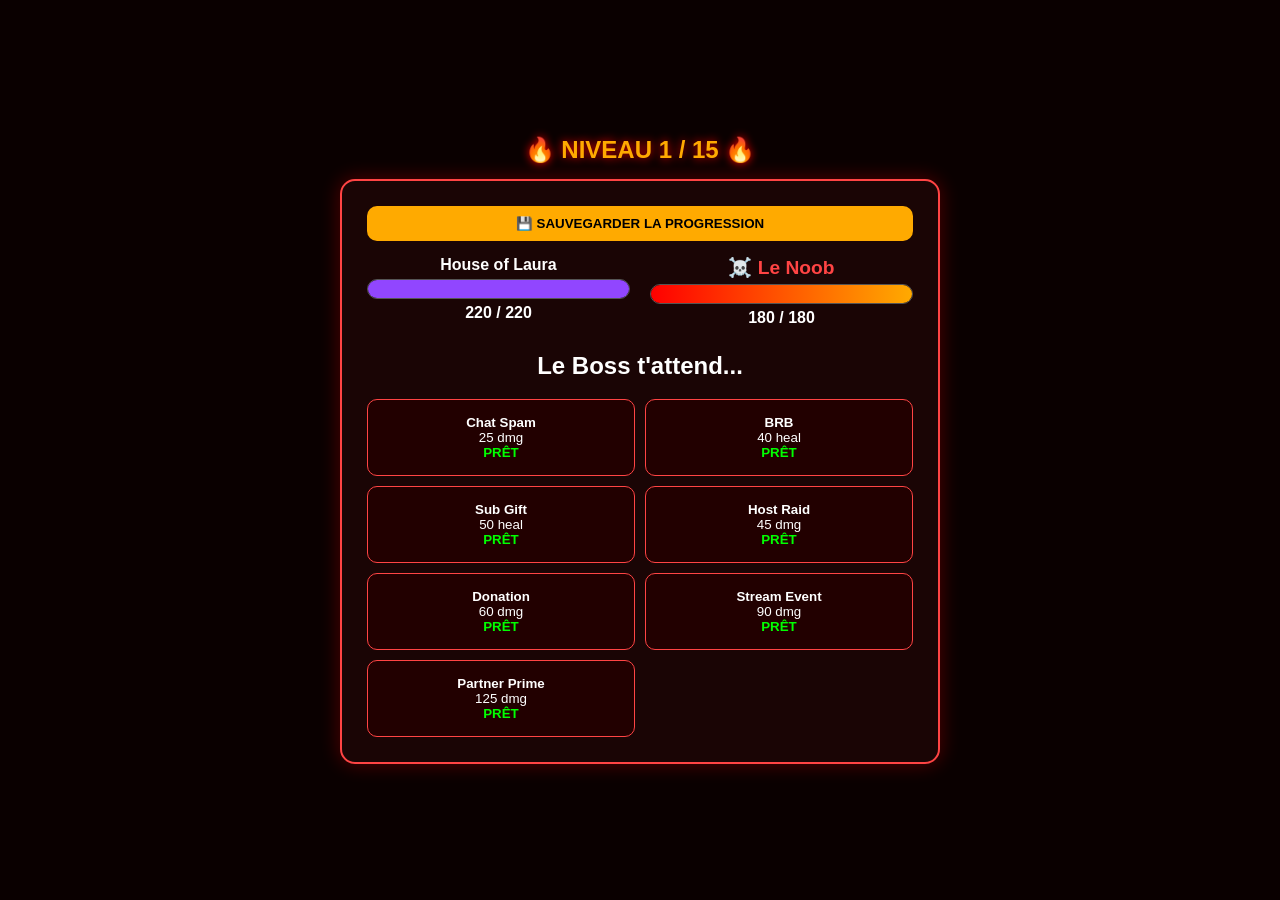
==== boss_jeu.html @ b0df6ad5 "Create boss_jeu.html" ====
<!DOCTYPE html>
<html lang="fr">
<head>
    <meta charset="UTF-8">
    <meta name="viewport" content="width=device-width, initial-scale=1.0, maximum-scale=1.0, user-scalable=no">
    <title>Mode Boss Battle</title>
    <style>
        * { box-sizing: border-box; }
        body { font-family: sans-serif; background: #0a0000; color: #fff; margin: 0; padding: 15px; display: flex; flex-direction: column; justify-content: center; align-items: center; min-height: 100vh; }
        .level-title { color: #ffaa00; font-size: 1.5rem; font-weight: bold; margin-bottom: 15px; text-transform: uppercase; text-shadow: 0 0 10px #ff0000; }
        .container { width: 100%; max-width: 600px; background: #1a0505; padding: 25px; border-radius: 15px; border: 2px solid #ff4444; position: relative; box-shadow: 0 0 20px rgba(255, 0, 0, 0.3); }
        .status-area { display: flex; gap: 20px; margin-bottom: 25px; }
        .player-status { flex: 1; text-align: center; font-weight: bold; }
        .boss-name { color: #ff4444; font-size: 1.2rem; }
        .bar-bg { height: 20px; background: #333; border-radius: 10px; overflow: hidden; border: 1px solid #555; margin: 5px 0; }
        .p-bar { height: 100%; background: #9146ff; width: 100%; transition: width 0.3s; }
        .b-bar { height: 100%; background: linear-gradient(90deg, #ff0000, #ffaa00); width: 100%; transition: width 0.3s; }
        #actions { display: grid; grid-template-columns: repeat(2, 1fr); gap: 10px; }
        .btn { padding: 15px; background: #220000; border: 1px solid #ff4444; color: white; cursor: pointer; border-radius: 10px; transition: 0.2s; }
        .btn:disabled { opacity: 0.5; cursor: not-allowed; border-color: #555; }
        .save-btn { width: 100%; padding: 10px; background: #ffaa00; color: black; font-weight: bold; border: none; border-radius: 10px; margin-bottom: 15px; cursor: pointer; }
        .modal { display: none; position: fixed; top: 0; left: 0; width: 100%; height: 100%; background: rgba(0,0,0,0.95); z-index: 1000; justify-content: center; align-items: center; }
        .modal-btn { padding: 15px 30px; background: #ffaa00; color: black; font-weight: bold; border: none; border-radius: 10px; cursor: pointer; margin: 5px; }
    </style>
</head>
<body>
    <div id="endModal" class="modal">
        <div class="container" style="text-align:center">
            <h1 id="modal-title" style="color: #ffaa00;">RÉSULTAT</h1>
            <p id="modal-desc"></p>
            <div id="modal-buttons" style="display: flex; gap: 10px; justify-content: center; flex-wrap: wrap;"></div>
        </div>
    </div>
    
    <div class="level-title" id="level-display">NIVEAU ? / 15</div>

    <div class="container">
        <button class="save-btn" onclick="sauvegarderPartie()">💾 SAUVEGARDER LA PROGRESSION</button>
        <div class="status-area">
            <div class="player-status"><div id="p-name"></div><div class="bar-bg"><div id="p-bar" class="p-bar"></div></div><div id="p-hp"></div></div>
            <div class="player-status"><div id="e-name" class="boss-name"></div><div class="bar-bg"><div id="e-bar" class="b-bar"></div></div><div id="e-hp"></div></div>
        </div>
        <h2 id="turn-text" style="text-align:center">Le Boss t'attend...</h2>
        <div id="actions"></div>
    </div>

    <script>
        const playerChars = {
            "House of Laura": {hp: 220, skills: [{n:'Chat Spam',v:25,t:'dmg',cd:0}, {n:'BRB',v:40,t:'heal',cd:2}, {n:'Sub Gift',v:50,t:'heal',cd:3}, {n:'Host Raid',v:45,t:'dmg',cd:1}, {n:'Donation',v:60,t:'dmg',cd:2}, {n:'Stream Event',v:90,t:'dmg',cd:3}, {n:'Partner Prime',v:125,t:'dmg',cd:5}]},
            "HOL Rozuya": {hp: 215, skills: [{n:'Code',v:25,t:'dmg',cd:0}, {n:'Soin',v:45,t:'heal',cd:2}, {n:'Debug',v:40,t:'dmg',cd:1}, {n:'Panic',v:55,t:'dmg',cd:2}, {n:'Backup',v:70,t:'heal',cd:4}, {n:'Flash',v:80,t:'dmg',cd:3}, {n:'System',v:115,t:'dmg',cd:5}]},
            "HOL Tony": {hp: 260, skills: [{n:'Bloc',v:22,t:'dmg',cd:0}, {n:'Soin',v:40,t:'heal',cd:2}, {n:'Cri',v:35,t:'dmg',cd:1}, {n:'Rush',v:45,t:'dmg',cd:2}, {n:'Charge',v:60,t:'dmg',cd:3}, {n:'Impact',v:75,t:'dmg',cd:4}, {n:'Mur',v:90,t:'dmg',cd:5}]},
            "HOL Omass": {hp: 200, skills: [{n:'Rush',v:30,t:'dmg',cd:0}, {n:'Flex',v:35,t:'heal',cd:2}, {n:'Punch',v:45,t:'dmg',cd:1}, {n:'Slam',v:60,t:'dmg',cd:2}, {n:'Combo',v:75,t:'dmg',cd:3}, {n:'Uppercut',v:95,t:'dmg',cd:4}, {n:'Fury',v:130,t:'dmg',cd:5}]},
            "K974YT": {hp: 190, skills: [{n:'Jump',v:35,t:'dmg',cd:0}, {n:'Cut',v:35,t:'heal',cd:2}, {n:'Dash',v:45,t:'dmg',cd:1}, {n:'Silent',v:65,t:'dmg',cd:2}, {n:'Slash',v:80,t:'dmg',cd:3}, {n:'Blade',v:100,t:'dmg',cd:4}, {n:'Backstab',v:140,t:'dmg',cd:5}]},
            "Dark MortelCygne": {hp: 210, skills: [{n:'Ombre',v:25,t:'dmg',cd:0}, {n:'Vampire',v:40,t:'heal',cd:2}, {n:'Griffe',v:45,t:'dmg',cd:1}, {n:'Night',v:55,t:'dmg',cd:2}, {n:'Black',v:70,t:'dmg',cd:2}, {n:'Étreinte',v:85,t:'dmg',cd:3}, {n:'Soul',v:115,t:'dmg',cd:5}]}
        };

        const bosses = [
            {n: "Le Noob", hp: 180, s: [{n:'Coup Basique',v:20,t:'dmg',cd:0}, {n:'Potion',v:30,t:'heal',cd:3}]},
            {n: "Troll du Chat", hp: 200, s: [{n:'Spam',v:25,t:'dmg',cd:0}, {n:'Rage',v:40,t:'dmg',cd:2}]},
            {n: "Hater Anonyme", hp: 230, s: [{n:'Insulte',v:30,t:'dmg',cd:0}, {n:'Mauvaise Foi',v:45,t:'heal',cd:3}]},
            {n: "Bot Automatique", hp: 260, s: [{n:'Laser',v:35,t:'dmg',cd:0}, {n:'Surcharge',v:55,t:'dmg',cd:2}]},
            {n: "Modérateur Zélé", hp: 300, s: [{n:'Avertissement',v:30,t:'dmg',cd:0}, {n:'Ban Tempo',v:70,t:'dmg',cd:3}, {n:'Soin Mute',v:50,t:'heal',cd:4}]},
            {n: "Le Sniper", hp: 320, s: [{n:'Tir Rapide',v:40,t:'dmg',cd:0}, {n:'Headshot',v:90,t:'dmg',cd:4}]},
            {n: "Démon du Lag", hp: 350, s: [{n:'Freeze',v:35,t:'dmg',cd:0}, {n:'Rollback',v:80,t:'heal',cd:4}, {n:'Déconnexion',v:100,t:'dmg',cd:5}]},
            {n: "Faux Viewer", hp: 380, s: [{n:'Frappe',v:45,t:'dmg',cd:0}, {n:'Absorption',v:60,t:'heal',cd:3}]},
            {n: "Strike Copyright", hp: 420, s: [{n:'Censure',v:50,t:'dmg',cd:0}, {n:'Plainte',v:75,t:'dmg',cd:2}, {n:'Suppression',v:110,t:'dmg',cd:4}]},
            {n: "Hacker Sombre", hp: 460, s: [{n:'Virus',v:45,t:'dmg',cd:0}, {n:'Vol Données',v:60,t:'heal',cd:2}, {n:'DDoS',v:120,t:'dmg',cd:5}]},
            {n: "Anti-Héros", hp: 500, s: [{n:'Coup Vicieux',v:55,t:'dmg',cd:0}, {n:'Trahison',v:85,t:'dmg',cd:2}, {n:'Régén',v:100,t:'heal',cd:5}]},
            {n: "Ombre de Laura", hp: 550, s: [{n:'Frappe Sombre',v:60,t:'dmg',cd:0}, {n:'Raid Noir',v:90,t:'dmg',cd:2}, {n:'Drain',v:120,t:'heal',cd:4}]},
            {n: "Boss Final (Faux)", hp: 600, s: [{n:'Coup Fatal',v:65,t:'dmg',cd:0}, {n:'Illusion',v:110,t:'dmg',cd:3}, {n:'Soin Absolu',v:150,t:'heal',cd:5}]},
            {n: "Cauchemar Virtuel", hp: 680, s: [{n:'Terreur',v:70,t:'dmg',cd:0}, {n:'Glitch Fatal',v:130,t:'dmg',cd:3}]},
            {n: "L'ALGORITHME", hp: 800, s: [{n:'Code Mortel',v:80,t:'dmg',cd:0}, {n:'Ombre Bannie',v:150,t:'dmg',cd:3}, {n:'Resto',v:200,t:'heal',cd:5}, {n:'OBLI',v:250,t:'dmg',cd:7}]}
        ];

        let currentLevel = parseInt(localStorage.getItem('bossLevel')) || 1;
        let pName = localStorage.getItem('bossChar') || "House of Laura";
        let pS = playerChars[pName].skills.map(s => ({...s, cdActuel: 0}));
        let pMaxHP = playerChars[pName].hp;
        let pHP = pMaxHP;
        let bossData = bosses[currentLevel - 1];
        let eName = bossData.n;
        let eMaxHP = bossData.hp;
        let eHP = eMaxHP;
        let eS = bossData.s.map(s => ({...s, cdActuel: 0}));
        let isPlayerTurn = true, actionEnCours = false;

        function sauvegarderPartie() {
            localStorage.setItem('bossLevel', currentLevel);
            alert("Partie sauvegardée au niveau " + currentLevel + " !");
        }

        window.onbeforeunload = () => "Attention, sauvegarde ta partie avant de quitter !";

        function updateUI() {
            document.getElementById('level-display').innerText = `🔥 NIVEAU ${currentLevel} / 15 🔥`;
            document.getElementById('p-name').innerText = pName;
            document.getElementById('e-name').innerText = `☠️ ${eName}`;
            document.getElementById('p-hp').innerText = `${Math.max(0, pHP)} / ${pMaxHP}`;
            document.getElementById('e-hp').innerText = `${Math.max(0, eHP)} / ${eMaxHP}`;
            document.getElementById('p-bar').style.width = (Math.max(0, pHP)/pMaxHP*100) + "%";
            document.getElementById('e-bar').style.width = (Math.max(0, eHP)/eMaxHP*100) + "%";
            
            const container = document.getElementById('actions');
            container.innerHTML = '';
            pS.forEach((s) => {
                let b = document.createElement('button');
                b.className = 'btn';
                let estPret = (s.cdActuel === 0);
                b.disabled = !isPlayerTurn || actionEnCours || !estPret;
                b.innerHTML = `<strong>${s.n}</strong><br>${s.v} ${s.t}<br>
                               <span style="color: ${estPret ? '#00ff00' : '#ff4444'}; font-weight: bold;">
                                   ${estPret ? 'PRÊT' : 'CD : ' + s.cdActuel}</span>`;
                b.onclick = () => {
                    actionEnCours = true;
                    if(s.t==='dmg') eHP -= s.v; else pHP = Math.min(pMaxHP, pHP + s.v);
                    s.cdActuel = s.cd + 1;
                    isPlayerTurn = false;
                    setTimeout(() => { updateUI(); if(eHP <= 0) endGame(true); else aiTurn(); }, 1000);
                };
                container.appendChild(b);
            });
        }

        function aiTurn() {
            let moves = eS.filter(s => s.cdActuel === 0);
            let heal = moves.find(s => s.t === 'heal');
            let move = (eHP < (eMaxHP * 0.4) && heal) ? heal : moves.sort((a,b) => b.v - a.v)[0];
            if(move.t === 'dmg') pHP -= move.v; else eHP = Math.min(eMaxHP, eHP + move.v);
            move.cdActuel = move.cd + 1;
            pS.forEach(s => { if(s.cdActuel > 0) s.cdActuel--; });
            eS.forEach(s => { if(s.cdActuel > 0) s.cdActuel--; });
            isPlayerTurn = true; actionEnCours = false; updateUI();
            if(pHP <= 0) endGame(false);
        }

        function endGame(win) {
            document.getElementById('endModal').style.display = 'flex';
            document.getElementById('modal-title').innerText = win ? "VICTOIRE !" : "DÉFAITE...";
            let btnContainer = document.getElementById('modal-buttons');
            if(win && currentLevel < 15) {
                let next = document.createElement('button');
                next.className = 'modal-btn'; next.innerText = "Niveau Suivant";
                next.onclick = () => { localStorage.setItem('bossLevel', currentLevel + 1); location.reload(); };
                btnContainer.appendChild(next);
            } else {
                localStorage.setItem('bossLevel', 1);
                let retry = document.createElement('button');
                retry.className = 'modal-btn'; retry.innerText = "Recommencer";
                retry.onclick = () => location.reload();
                btnContainer.appendChild(retry);
            }
        }
        updateUI();
    </script>
</body>
</html>
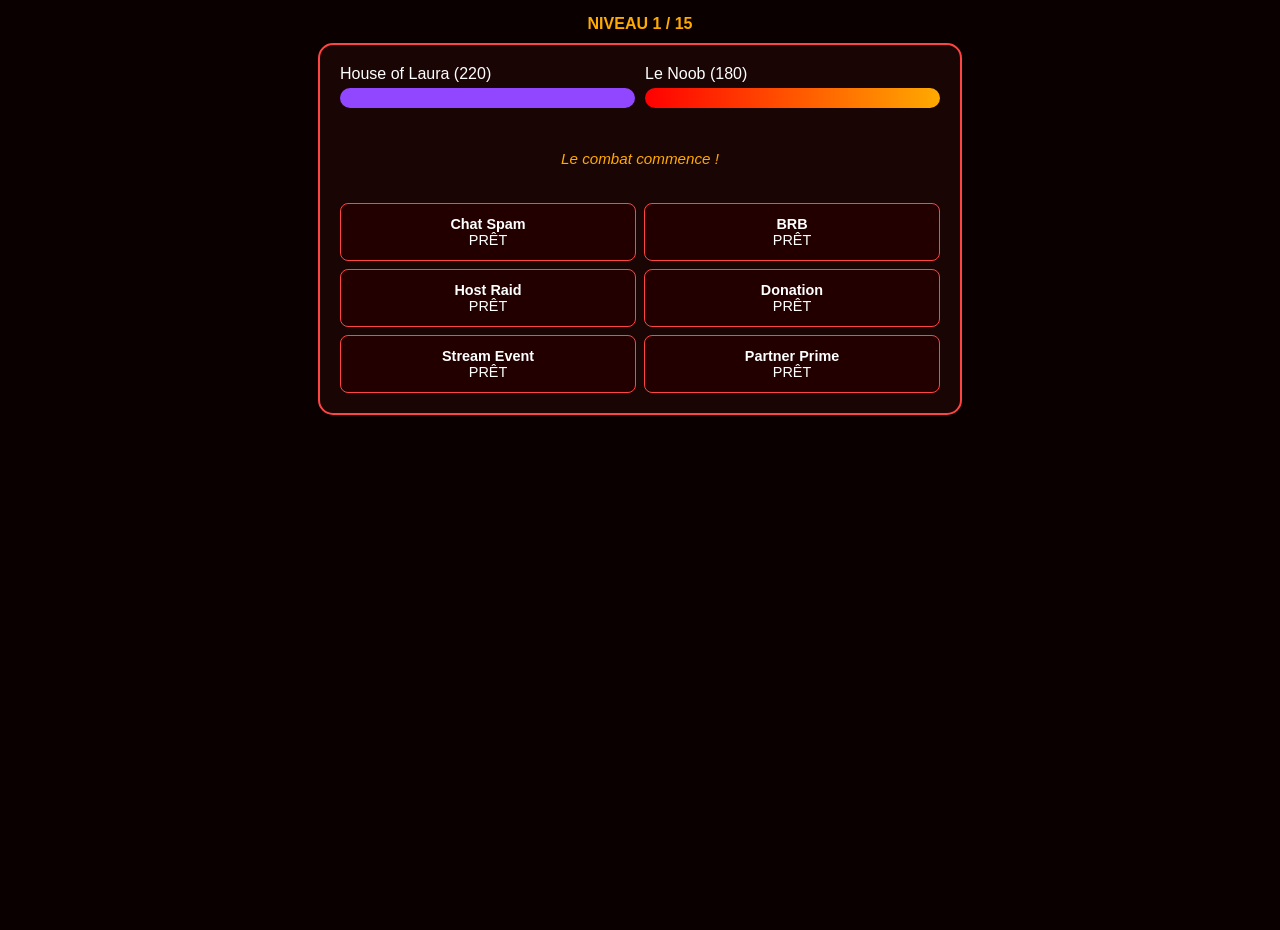
==== commit 82981504: "Update boss_jeu.html" ====
--- a/boss_jeu.html
+++ b/boss_jeu.html
@@ -3,151 +3,123 @@
 <head>
     <meta charset="UTF-8">
     <meta name="viewport" content="width=device-width, initial-scale=1.0, maximum-scale=1.0, user-scalable=no">
-    <title>Mode Boss Battle</title>
+    <title>Boss Battle</title>
     <style>
-        * { box-sizing: border-box; }
-        body { font-family: sans-serif; background: #0a0000; color: #fff; margin: 0; padding: 15px; display: flex; flex-direction: column; justify-content: center; align-items: center; min-height: 100vh; }
-        .level-title { color: #ffaa00; font-size: 1.5rem; font-weight: bold; margin-bottom: 15px; text-transform: uppercase; text-shadow: 0 0 10px #ff0000; }
-        .container { width: 100%; max-width: 600px; background: #1a0505; padding: 25px; border-radius: 15px; border: 2px solid #ff4444; position: relative; box-shadow: 0 0 20px rgba(255, 0, 0, 0.3); }
-        .status-area { display: flex; gap: 20px; margin-bottom: 25px; }
-        .player-status { flex: 1; text-align: center; font-weight: bold; }
-        .boss-name { color: #ff4444; font-size: 1.2rem; }
-        .bar-bg { height: 20px; background: #333; border-radius: 10px; overflow: hidden; border: 1px solid #555; margin: 5px 0; }
+        body { font-family: sans-serif; background: #0a0000; color: #fff; margin: 0; padding: 15px; display: flex; flex-direction: column; align-items: center; min-height: 100vh; }
+        .container { width: 100%; max-width: 600px; background: #1a0505; padding: 20px; border-radius: 15px; border: 2px solid #ff4444; }
+        .bar-bg { height: 20px; background: #333; border-radius: 10px; overflow: hidden; margin: 5px 0; }
         .p-bar { height: 100%; background: #9146ff; width: 100%; transition: width 0.3s; }
         .b-bar { height: 100%; background: linear-gradient(90deg, #ff0000, #ffaa00); width: 100%; transition: width 0.3s; }
-        #actions { display: grid; grid-template-columns: repeat(2, 1fr); gap: 10px; }
-        .btn { padding: 15px; background: #220000; border: 1px solid #ff4444; color: white; cursor: pointer; border-radius: 10px; transition: 0.2s; }
-        .btn:disabled { opacity: 0.5; cursor: not-allowed; border-color: #555; }
-        .save-btn { width: 100%; padding: 10px; background: #ffaa00; color: black; font-weight: bold; border: none; border-radius: 10px; margin-bottom: 15px; cursor: pointer; }
+        .btn { padding: 12px; background: #220000; border: 1px solid #ff4444; color: white; cursor: pointer; border-radius: 8px; font-size: 0.9rem; }
+        .btn:disabled { opacity: 0.4; }
+        #log-text { height: 60px; color: #ffaa00; font-style: italic; margin: 15px 0; display: flex; align-items: center; justify-content: center; text-align: center; font-size: 0.95rem; }
         .modal { display: none; position: fixed; top: 0; left: 0; width: 100%; height: 100%; background: rgba(0,0,0,0.95); z-index: 1000; justify-content: center; align-items: center; }
-        .modal-btn { padding: 15px 30px; background: #ffaa00; color: black; font-weight: bold; border: none; border-radius: 10px; cursor: pointer; margin: 5px; }
+        .modal-btn { padding: 15px 30px; background: #ffaa00; color: black; font-weight: bold; border-radius: 10px; cursor: pointer; margin: 5px; }
     </style>
 </head>
 <body>
-    <div id="endModal" class="modal">
-        <div class="container" style="text-align:center">
-            <h1 id="modal-title" style="color: #ffaa00;">RÉSULTAT</h1>
-            <p id="modal-desc"></p>
-            <div id="modal-buttons" style="display: flex; gap: 10px; justify-content: center; flex-wrap: wrap;"></div>
+    <div id="endModal" class="modal"><div class="container" style="text-align:center"><h1 id="modal-title"></h1><p id="modal-desc"></p><div id="modal-buttons"></div></div></div>
+    
+    <div style="font-weight:bold; color:#ffaa00; margin-bottom:10px" id="level-display"></div>
+    <div class="container">
+        <div style="display:flex; gap:10px; margin-bottom:10px;">
+            <div style="flex:1"><div id="p-name"></div><div class="bar-bg"><div id="p-bar" class="p-bar"></div></div></div>
+            <div style="flex:1"><div id="e-name"></div><div class="bar-bg"><div id="e-bar" class="b-bar"></div></div></div>
         </div>
-    </div>
-    
-    <div class="level-title" id="level-display">NIVEAU ? / 15</div>
-
-    <div class="container">
-        <button class="save-btn" onclick="sauvegarderPartie()">💾 SAUVEGARDER LA PROGRESSION</button>
-        <div class="status-area">
-            <div class="player-status"><div id="p-name"></div><div class="bar-bg"><div id="p-bar" class="p-bar"></div></div><div id="p-hp"></div></div>
-            <div class="player-status"><div id="e-name" class="boss-name"></div><div class="bar-bg"><div id="e-bar" class="b-bar"></div></div><div id="e-hp"></div></div>
-        </div>
-        <h2 id="turn-text" style="text-align:center">Le Boss t'attend...</h2>
-        <div id="actions"></div>
+        <div id="log-text">Le combat commence !</div>
+        <div id="actions" style="display:grid; grid-template-columns:1fr 1fr; gap:8px;"></div>
     </div>
 
     <script>
         const playerChars = {
-            "House of Laura": {hp: 220, skills: [{n:'Chat Spam',v:25,t:'dmg',cd:0}, {n:'BRB',v:40,t:'heal',cd:2}, {n:'Sub Gift',v:50,t:'heal',cd:3}, {n:'Host Raid',v:45,t:'dmg',cd:1}, {n:'Donation',v:60,t:'dmg',cd:2}, {n:'Stream Event',v:90,t:'dmg',cd:3}, {n:'Partner Prime',v:125,t:'dmg',cd:5}]},
-            "HOL Rozuya": {hp: 215, skills: [{n:'Code',v:25,t:'dmg',cd:0}, {n:'Soin',v:45,t:'heal',cd:2}, {n:'Debug',v:40,t:'dmg',cd:1}, {n:'Panic',v:55,t:'dmg',cd:2}, {n:'Backup',v:70,t:'heal',cd:4}, {n:'Flash',v:80,t:'dmg',cd:3}, {n:'System',v:115,t:'dmg',cd:5}]},
-            "HOL Tony": {hp: 260, skills: [{n:'Bloc',v:22,t:'dmg',cd:0}, {n:'Soin',v:40,t:'heal',cd:2}, {n:'Cri',v:35,t:'dmg',cd:1}, {n:'Rush',v:45,t:'dmg',cd:2}, {n:'Charge',v:60,t:'dmg',cd:3}, {n:'Impact',v:75,t:'dmg',cd:4}, {n:'Mur',v:90,t:'dmg',cd:5}]},
-            "HOL Omass": {hp: 200, skills: [{n:'Rush',v:30,t:'dmg',cd:0}, {n:'Flex',v:35,t:'heal',cd:2}, {n:'Punch',v:45,t:'dmg',cd:1}, {n:'Slam',v:60,t:'dmg',cd:2}, {n:'Combo',v:75,t:'dmg',cd:3}, {n:'Uppercut',v:95,t:'dmg',cd:4}, {n:'Fury',v:130,t:'dmg',cd:5}]},
-            "K974YT": {hp: 190, skills: [{n:'Jump',v:35,t:'dmg',cd:0}, {n:'Cut',v:35,t:'heal',cd:2}, {n:'Dash',v:45,t:'dmg',cd:1}, {n:'Silent',v:65,t:'dmg',cd:2}, {n:'Slash',v:80,t:'dmg',cd:3}, {n:'Blade',v:100,t:'dmg',cd:4}, {n:'Backstab',v:140,t:'dmg',cd:5}]},
-            "Dark MortelCygne": {hp: 210, skills: [{n:'Ombre',v:25,t:'dmg',cd:0}, {n:'Vampire',v:40,t:'heal',cd:2}, {n:'Griffe',v:45,t:'dmg',cd:1}, {n:'Night',v:55,t:'dmg',cd:2}, {n:'Black',v:70,t:'dmg',cd:2}, {n:'Étreinte',v:85,t:'dmg',cd:3}, {n:'Soul',v:115,t:'dmg',cd:5}]}
+            "House of Laura": {hp: 220, skills: [{n:'Chat Spam',v:25,t:'dmg',cd:0}, {n:'BRB',v:40,t:'heal',cd:2}, {n:'Host Raid',v:45,t:'dmg',cd:1}, {n:'Donation',v:60,t:'dmg',cd:2}, {n:'Stream Event',v:90,t:'dmg',cd:3}, {n:'Partner Prime',v:125,t:'dmg',cd:5}]},
+            "HOL Rozuya": {hp: 215, skills: [{n:'Code',v:25,t:'dmg',cd:0}, {n:'Soin',v:45,t:'heal',cd:2}, {n:'Debug',v:40,t:'dmg',cd:1}, {n:'Panic',v:55,t:'dmg',cd:2}, {n:'Backup',v:70,t:'heal',cd:4}, {n:'System',v:115,t:'dmg',cd:5}]},
+            "HOL Tony": {hp: 260, skills: [{n:'Bloc',v:22,t:'dmg',cd:0}, {n:'Soin',v:40,t:'heal',cd:2}, {n:'Cri',v:35,t:'dmg',cd:1}, {n:'Rush',v:45,t:'dmg',cd:2}, {n:'Impact',v:75,t:'dmg',cd:4}, {n:'Mur',v:90,t:'dmg',cd:5}]},
+            "HOL Omass": {hp: 200, skills: [{n:'Rush',v:30,t:'dmg',cd:0}, {n:'Flex',v:35,t:'heal',cd:2}, {n:'Punch',v:45,t:'dmg',cd:1}, {n:'Slam',v:60,t:'dmg',cd:2}, {n:'Fury',v:130,t:'dmg',cd:5}]},
+            "K974YT": {hp: 190, skills: [{n:'Jump',v:35,t:'dmg',cd:0}, {n:'Cut',v:35,t:'heal',cd:2}, {n:'Dash',v:45,t:'dmg',cd:1}, {n:'Slash',v:80,t:'dmg',cd:3}, {n:'Blade',v:100,t:'dmg',cd:4}, {n:'Backstab',v:140,t:'dmg',cd:5}]},
+            "Dark MortelCygne": {hp: 210, skills: [{n:'Ombre',v:25,t:'dmg',cd:0}, {n:'Vampire',v:40,t:'heal',cd:2}, {n:'Griffe',v:45,t:'dmg',cd:1}, {n:'Black',v:70,t:'dmg',cd:2}, {n:'Soul',v:115,t:'dmg',cd:5}]}
         };
 
         const bosses = [
-            {n: "Le Noob", hp: 180, s: [{n:'Coup Basique',v:20,t:'dmg',cd:0}, {n:'Potion',v:30,t:'heal',cd:3}]},
+            {n: "Le Noob", hp: 180, s: [{n:'Coup',v:20,t:'dmg',cd:0}, {n:'Potion',v:30,t:'heal',cd:3}]},
             {n: "Troll du Chat", hp: 200, s: [{n:'Spam',v:25,t:'dmg',cd:0}, {n:'Rage',v:40,t:'dmg',cd:2}]},
             {n: "Hater Anonyme", hp: 230, s: [{n:'Insulte',v:30,t:'dmg',cd:0}, {n:'Mauvaise Foi',v:45,t:'heal',cd:3}]},
-            {n: "Bot Automatique", hp: 260, s: [{n:'Laser',v:35,t:'dmg',cd:0}, {n:'Surcharge',v:55,t:'dmg',cd:2}]},
-            {n: "Modérateur Zélé", hp: 300, s: [{n:'Avertissement',v:30,t:'dmg',cd:0}, {n:'Ban Tempo',v:70,t:'dmg',cd:3}, {n:'Soin Mute',v:50,t:'heal',cd:4}]},
-            {n: "Le Sniper", hp: 320, s: [{n:'Tir Rapide',v:40,t:'dmg',cd:0}, {n:'Headshot',v:90,t:'dmg',cd:4}]},
-            {n: "Démon du Lag", hp: 350, s: [{n:'Freeze',v:35,t:'dmg',cd:0}, {n:'Rollback',v:80,t:'heal',cd:4}, {n:'Déconnexion',v:100,t:'dmg',cd:5}]},
-            {n: "Faux Viewer", hp: 380, s: [{n:'Frappe',v:45,t:'dmg',cd:0}, {n:'Absorption',v:60,t:'heal',cd:3}]},
-            {n: "Strike Copyright", hp: 420, s: [{n:'Censure',v:50,t:'dmg',cd:0}, {n:'Plainte',v:75,t:'dmg',cd:2}, {n:'Suppression',v:110,t:'dmg',cd:4}]},
-            {n: "Hacker Sombre", hp: 460, s: [{n:'Virus',v:45,t:'dmg',cd:0}, {n:'Vol Données',v:60,t:'heal',cd:2}, {n:'DDoS',v:120,t:'dmg',cd:5}]},
-            {n: "Anti-Héros", hp: 500, s: [{n:'Coup Vicieux',v:55,t:'dmg',cd:0}, {n:'Trahison',v:85,t:'dmg',cd:2}, {n:'Régén',v:100,t:'heal',cd:5}]},
-            {n: "Ombre de Laura", hp: 550, s: [{n:'Frappe Sombre',v:60,t:'dmg',cd:0}, {n:'Raid Noir',v:90,t:'dmg',cd:2}, {n:'Drain',v:120,t:'heal',cd:4}]},
-            {n: "Boss Final (Faux)", hp: 600, s: [{n:'Coup Fatal',v:65,t:'dmg',cd:0}, {n:'Illusion',v:110,t:'dmg',cd:3}, {n:'Soin Absolu',v:150,t:'heal',cd:5}]},
-            {n: "Cauchemar Virtuel", hp: 680, s: [{n:'Terreur',v:70,t:'dmg',cd:0}, {n:'Glitch Fatal',v:130,t:'dmg',cd:3}]},
-            {n: "L'ALGORITHME", hp: 800, s: [{n:'Code Mortel',v:80,t:'dmg',cd:0}, {n:'Ombre Bannie',v:150,t:'dmg',cd:3}, {n:'Resto',v:200,t:'heal',cd:5}, {n:'OBLI',v:250,t:'dmg',cd:7}]}
+            {n: "Bot Auto", hp: 260, s: [{n:'Laser',v:35,t:'dmg',cd:0}, {n:'Surcharge',v:55,t:'dmg',cd:2}]},
+            {n: "Modérateur", hp: 300, s: [{n:'Avertissement',v:30,t:'dmg',cd:0}, {n:'Ban',v:70,t:'dmg',cd:3}, {n:'Mute',v:50,t:'heal',cd:4}]},
+            {n: "Le Sniper", hp: 320, s: [{n:'Tir',v:40,t:'dmg',cd:0}, {n:'Headshot',v:90,t:'dmg',cd:4}]},
+            {n: "Démon Lag", hp: 350, s: [{n:'Freeze',v:35,t:'dmg',cd:0}, {n:'Rollback',v:80,t:'heal',cd:4}, {n:'Kick',v:100,t:'dmg',cd:5}]},
+            {n: "Faux Viewer", hp: 380, s: [{n:'Frappe',v:45,t:'dmg',cd:0}, {n:'Absorb',v:60,t:'heal',cd:3}]},
+            {n: "Copyright", hp: 420, s: [{n:'Censure',v:50,t:'dmg',cd:0}, {n:'Plainte',v:75,t:'dmg',cd:2}, {n:'Strike',v:110,t:'dmg',cd:4}]},
+            {n: "Hacker", hp: 460, s: [{n:'Virus',v:45,t:'dmg',cd:0}, {n:'Vol',v:60,t:'heal',cd:2}, {n:'DDoS',v:120,t:'dmg',cd:5}]},
+            {n: "Anti-Héros", hp: 500, s: [{n:'Coup',v:55,t:'dmg',cd:0}, {n:'Trahison',v:85,t:'dmg',cd:2}, {n:'Régén',v:100,t:'heal',cd:5}]},
+            {n: "Ombre Laura", hp: 550, s: [{n:'Ombre',v:60,t:'dmg',cd:0}, {n:'Raid',v:90,t:'dmg',cd:2}, {n:'Drain',v:120,t:'heal',cd:4}]},
+            {n: "Final (Faux)", hp: 600, s: [{n:'Fatal',v:65,t:'dmg',cd:0}, {n:'Illusion',v:110,t:'dmg',cd:3}, {n:'Absolu',v:150,t:'heal',cd:5}]},
+            {n: "Cauchemar", hp: 680, s: [{n:'Terreur',v:70,t:'dmg',cd:0}, {n:'Glitch',v:130,t:'dmg',cd:3}]},
+            {n: "L'ALGORITHME", hp: 800, s: [{n:'Code',v:80,t:'dmg',cd:0}, {n:'Banni',v:150,t:'dmg',cd:3}, {n:'Resto',v:200,t:'heal',cd:5}, {n:'OBLI',v:250,t:'dmg',cd:7}]}
         ];
 
         let currentLevel = parseInt(localStorage.getItem('bossLevel')) || 1;
         let pName = localStorage.getItem('bossChar') || "House of Laura";
-        let pS = playerChars[pName].skills.map(s => ({...s, cdActuel: 0}));
-        let pMaxHP = playerChars[pName].hp;
-        let pHP = pMaxHP;
-        let bossData = bosses[currentLevel - 1];
-        let eName = bossData.n;
-        let eMaxHP = bossData.hp;
-        let eHP = eMaxHP;
-        let eS = bossData.s.map(s => ({...s, cdActuel: 0}));
+        let multiplier = 1 + ((currentLevel - 1) * 0.15);
+        let pS = playerChars[pName].skills.map(s => ({...s, v: Math.round(s.v * (s.t === 'dmg' ? multiplier : 1.1)), cdActuel: 0}));
+        let pMaxHP = Math.round(playerChars[pName].hp * (1 + (currentLevel - 1) * 0.2)), pHP = pMaxHP;
+        let bD = bosses[currentLevel-1], eName = bD.n, eMaxHP = bD.hp, eHP = eMaxHP, eS = bD.s.map(s => ({...s, cdActuel: 0}));
         let isPlayerTurn = true, actionEnCours = false;
 
-        function sauvegarderPartie() {
-            localStorage.setItem('bossLevel', currentLevel);
-            alert("Partie sauvegardée au niveau " + currentLevel + " !");
-        }
-
-        window.onbeforeunload = () => "Attention, sauvegarde ta partie avant de quitter !";
-
         function updateUI() {
-            document.getElementById('level-display').innerText = `🔥 NIVEAU ${currentLevel} / 15 🔥`;
-            document.getElementById('p-name').innerText = pName;
-            document.getElementById('e-name').innerText = `☠️ ${eName}`;
-            document.getElementById('p-hp').innerText = `${Math.max(0, pHP)} / ${pMaxHP}`;
-            document.getElementById('e-hp').innerText = `${Math.max(0, eHP)} / ${eMaxHP}`;
-            document.getElementById('p-bar').style.width = (Math.max(0, pHP)/pMaxHP*100) + "%";
-            document.getElementById('e-bar').style.width = (Math.max(0, eHP)/eMaxHP*100) + "%";
-            
-            const container = document.getElementById('actions');
-            container.innerHTML = '';
+            document.getElementById('level-display').innerText = `NIVEAU ${currentLevel} / 15`;
+            document.getElementById('p-name').innerText = pName + " (" + pHP + ")";
+            document.getElementById('e-name').innerText = eName + " (" + eHP + ")";
+            document.getElementById('p-bar').style.width = (pHP/pMaxHP*100) + "%";
+            document.getElementById('e-bar').style.width = (eHP/eMaxHP*100) + "%";
+            const cont = document.getElementById('actions'); cont.innerHTML = '';
             pS.forEach((s) => {
-                let b = document.createElement('button');
-                b.className = 'btn';
-                let estPret = (s.cdActuel === 0);
-                b.disabled = !isPlayerTurn || actionEnCours || !estPret;
-                b.innerHTML = `<strong>${s.n}</strong><br>${s.v} ${s.t}<br>
-                               <span style="color: ${estPret ? '#00ff00' : '#ff4444'}; font-weight: bold;">
-                                   ${estPret ? 'PRÊT' : 'CD : ' + s.cdActuel}</span>`;
+                let b = document.createElement('button'); b.className = 'btn'; b.disabled = !isPlayerTurn || s.cdActuel > 0;
+                b.innerHTML = `<strong>${s.n}</strong><br>${s.cdActuel>0 ? 'CD:'+s.cdActuel : 'PRÊT'}`;
                 b.onclick = () => {
                     actionEnCours = true;
-                    if(s.t==='dmg') eHP -= s.v; else pHP = Math.min(pMaxHP, pHP + s.v);
-                    s.cdActuel = s.cd + 1;
-                    isPlayerTurn = false;
-                    setTimeout(() => { updateUI(); if(eHP <= 0) endGame(true); else aiTurn(); }, 1000);
+                    if(s.t==='dmg') { eHP -= s.v; document.getElementById('log-text').innerText = `${pName} utilise ${s.n} (${s.v} dégâts) !`; }
+                    else { pHP = Math.min(pMaxHP, pHP + s.v); document.getElementById('log-text').innerText = `${pName} utilise ${s.n} (soin ${s.v}) !`; }
+                    s.cdActuel = s.cd + 1; isPlayerTurn = false;
+                    setTimeout(() => { if(eHP <= 0) endGame(true); else aiTurn(); }, 1200);
                 };
-                container.appendChild(b);
+                cont.appendChild(b);
             });
         }
 
         function aiTurn() {
             let moves = eS.filter(s => s.cdActuel === 0);
-            let heal = moves.find(s => s.t === 'heal');
-            let move = (eHP < (eMaxHP * 0.4) && heal) ? heal : moves.sort((a,b) => b.v - a.v)[0];
-            if(move.t === 'dmg') pHP -= move.v; else eHP = Math.min(eMaxHP, eHP + move.v);
+            // IA INTELLIGENTE :
+            // Niveaux 1-5 : Aléatoire. Niveaux 6-10 : Priorise les gros dégâts. Niveaux 11-15 : Soin si PV < 50% + priorité OBLI/gros sorts.
+            let move;
+            if (currentLevel >= 11 && eHP < eMaxHP * 0.5 && moves.find(s => s.t === 'heal')) {
+                move = moves.find(s => s.t === 'heal');
+            } else {
+                move = moves.sort((a,b) => b.v - a.v)[0];
+            }
+            
+            if(move.t === 'dmg') { pHP -= move.v; document.getElementById('log-text').innerText = `${eName} utilise ${move.n} (${move.v} dégâts) !`; }
+            else { eHP = Math.min(eMaxHP, eHP + move.v); document.getElementById('log-text').innerText = `${eName} se soigne (${move.v} PV) !`; }
+            
             move.cdActuel = move.cd + 1;
             pS.forEach(s => { if(s.cdActuel > 0) s.cdActuel--; });
             eS.forEach(s => { if(s.cdActuel > 0) s.cdActuel--; });
-            isPlayerTurn = true; actionEnCours = false; updateUI();
-            if(pHP <= 0) endGame(false);
+            isPlayerTurn = true; actionEnCours = false;
+            if(pHP <= 0) endGame(false); else updateUI();
         }
 
         function endGame(win) {
             document.getElementById('endModal').style.display = 'flex';
             document.getElementById('modal-title').innerText = win ? "VICTOIRE !" : "DÉFAITE...";
-            let btnContainer = document.getElementById('modal-buttons');
+            // ... (logique des boutons déjà définie) ...
             if(win && currentLevel < 15) {
-                let next = document.createElement('button');
-                next.className = 'modal-btn'; next.innerText = "Niveau Suivant";
-                next.onclick = () => { localStorage.setItem('bossLevel', currentLevel + 1); location.reload(); };
-                btnContainer.appendChild(next);
-            } else {
+                let n = document.createElement('button'); n.className='modal-btn'; n.innerText="Niveau Suivant";
+                n.onclick = () => { localStorage.setItem('bossLevel', currentLevel+1); location.reload(); };
+                document.getElementById('modal-buttons').appendChild(n);
+            } else { 
                 localStorage.setItem('bossLevel', 1);
-                let retry = document.createElement('button');
-                retry.className = 'modal-btn'; retry.innerText = "Recommencer";
-                retry.onclick = () => location.reload();
-                btnContainer.appendChild(retry);
+                let r = document.createElement('button'); r.className='modal-btn'; r.innerText="Recommencer";
+                r.onclick = () => location.reload(); document.getElementById('modal-buttons').appendChild(r);
             }
         }
         updateUI();
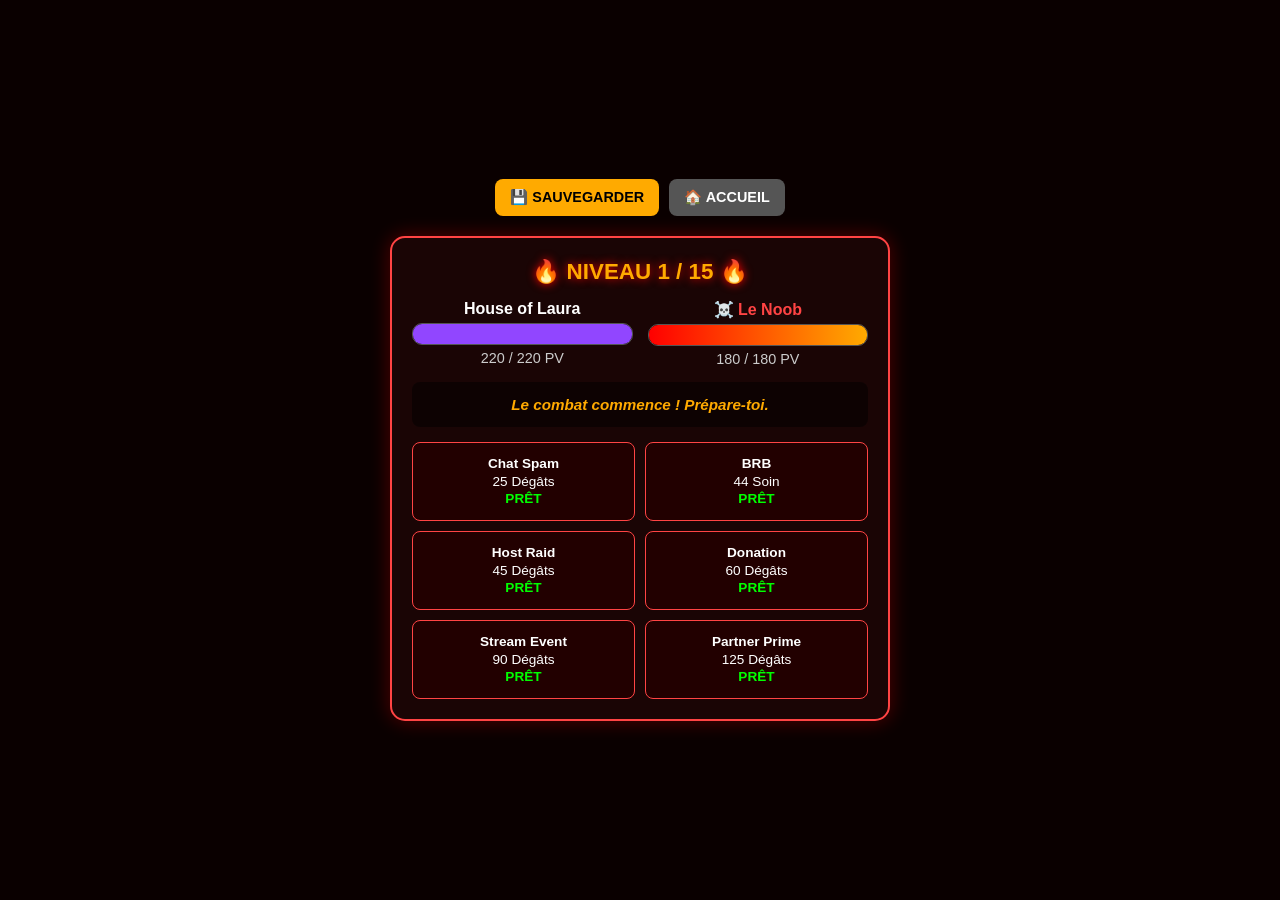
==== commit 36997792: "Update boss_jeu.html" ====
--- a/boss_jeu.html
+++ b/boss_jeu.html
@@ -3,34 +3,89 @@
 <head>
     <meta charset="UTF-8">
     <meta name="viewport" content="width=device-width, initial-scale=1.0, maximum-scale=1.0, user-scalable=no">
-    <title>Boss Battle</title>
+    <title>Mode Boss Battle</title>
     <style>
-        body { font-family: sans-serif; background: #0a0000; color: #fff; margin: 0; padding: 15px; display: flex; flex-direction: column; align-items: center; min-height: 100vh; }
-        .container { width: 100%; max-width: 600px; background: #1a0505; padding: 20px; border-radius: 15px; border: 2px solid #ff4444; }
-        .bar-bg { height: 20px; background: #333; border-radius: 10px; overflow: hidden; margin: 5px 0; }
+        * { box-sizing: border-box; }
+        body { font-family: sans-serif; background: #0a0000; color: #fff; margin: 0; padding: 15px; display: flex; flex-direction: column; justify-content: center; align-items: center; min-height: 100vh; }
+        
+        /* Boutons du haut (Sauvegarde et Accueil) */
+        .top-controls { display: flex; gap: 10px; margin-bottom: 20px; width: 100%; max-width: 500px; justify-content: center; }
+        .top-btn { padding: 10px 15px; font-weight: bold; border: none; border-radius: 8px; cursor: pointer; color: white; font-size: 0.9rem; }
+        .btn-save { background: #ffaa00; color: black; }
+        .btn-home { background: #555; }
+
+        /* Conteneur principal du combat */
+        .container { width: 100%; max-width: 500px; background: #1a0505; padding: 20px; border-radius: 15px; border: 2px solid #ff4444; box-shadow: 0 0 20px rgba(255, 0, 0, 0.3); }
+        .level-title { text-align: center; color: #ffaa00; font-size: 1.4rem; font-weight: bold; margin-top: 0; margin-bottom: 15px; text-transform: uppercase; text-shadow: 0 0 10px #ff0000; }
+        
+        /* Zone des barres de vie */
+        .status-area { display: flex; gap: 15px; margin-bottom: 15px; }
+        .fighter { flex: 1; text-align: center; }
+        .fighter-name { font-weight: bold; font-size: 1rem; margin-bottom: 5px; }
+        .boss-name { color: #ff4444; }
+        .bar-bg { height: 22px; background: #333; border-radius: 10px; overflow: hidden; border: 1px solid #555; margin-bottom: 5px; }
         .p-bar { height: 100%; background: #9146ff; width: 100%; transition: width 0.3s; }
         .b-bar { height: 100%; background: linear-gradient(90deg, #ff0000, #ffaa00); width: 100%; transition: width 0.3s; }
-        .btn { padding: 12px; background: #220000; border: 1px solid #ff4444; color: white; cursor: pointer; border-radius: 8px; font-size: 0.9rem; }
-        .btn:disabled { opacity: 0.4; }
-        #log-text { height: 60px; color: #ffaa00; font-style: italic; margin: 15px 0; display: flex; align-items: center; justify-content: center; text-align: center; font-size: 0.95rem; }
-        .modal { display: none; position: fixed; top: 0; left: 0; width: 100%; height: 100%; background: rgba(0,0,0,0.95); z-index: 1000; justify-content: center; align-items: center; }
-        .modal-btn { padding: 15px 30px; background: #ffaa00; color: black; font-weight: bold; border-radius: 10px; cursor: pointer; margin: 5px; }
+        .hp-text { font-size: 0.9rem; color: #ccc; }
+
+        /* Journal de combat */
+        #log-text { min-height: 45px; background: rgba(0,0,0,0.5); padding: 10px; border-radius: 8px; color: #ffaa00; font-style: italic; text-align: center; margin-bottom: 15px; font-weight: bold; font-size: 0.95rem; display: flex; align-items: center; justify-content: center; }
+
+        /* Boutons d'action */
+        .btn-grid { display: grid; grid-template-columns: repeat(2, 1fr); gap: 10px; }
+        .btn { padding: 12px 5px; background: #220000; border: 1px solid #ff4444; color: white; cursor: pointer; border-radius: 8px; font-size: 0.85rem; line-height: 1.3; transition: 0.2s; }
+        .btn:disabled { opacity: 0.4; cursor: not-allowed; border-color: #555; }
+        .ready { color: #00ff00; font-weight: bold; }
+        .cd { color: #ff4444; font-weight: bold; }
+
+        /* Fenêtre Modale (Victoire/Défaite) */
+        .modal { display: none; position: fixed; top: 0; left: 0; width: 100%; height: 100%; background: rgba(0,0,0,0.95); z-index: 1000; justify-content: center; align-items: center; padding: 20px; }
+        .modal-content { background: #1a0505; padding: 30px; border-radius: 15px; border: 2px solid #ffaa00; text-align: center; width: 100%; max-width: 400px; }
+        .modal-btn { padding: 15px; background: #ffaa00; color: black; font-weight: bold; border: none; border-radius: 8px; cursor: pointer; margin: 8px; width: 100%; font-size: 1rem; }
+        .modal-btn-home { background: #555; color: white; }
     </style>
 </head>
 <body>
-    <div id="endModal" class="modal"><div class="container" style="text-align:center"><h1 id="modal-title"></h1><p id="modal-desc"></p><div id="modal-buttons"></div></div></div>
-    
-    <div style="font-weight:bold; color:#ffaa00; margin-bottom:10px" id="level-display"></div>
+
+    <!-- Modale de fin de partie -->
+    <div id="endModal" class="modal">
+        <div class="modal-content">
+            <h1 id="modal-title" style="color: #ffaa00; margin-top: 0;"></h1>
+            <p id="modal-desc" style="margin-bottom: 25px;"></p>
+            <div id="modal-buttons" style="display: flex; flex-direction: column; align-items: center;"></div>
+        </div>
+    </div>
+
+    <!-- Boutons du haut -->
+    <div class="top-controls">
+        <button class="top-btn btn-save" onclick="sauvegarderPartie()">💾 SAUVEGARDER</button>
+        <button class="top-btn btn-home" onclick="location.href='index.html'">🏠 ACCUEIL</button>
+    </div>
+
+    <!-- Conteneur du jeu -->
     <div class="container">
-        <div style="display:flex; gap:10px; margin-bottom:10px;">
-            <div style="flex:1"><div id="p-name"></div><div class="bar-bg"><div id="p-bar" class="p-bar"></div></div></div>
-            <div style="flex:1"><div id="e-name"></div><div class="bar-bg"><div id="e-bar" class="b-bar"></div></div></div>
+        <div class="level-title" id="level-display">NIVEAU ? / 15</div>
+        
+        <div class="status-area">
+            <div class="fighter">
+                <div id="p-name" class="fighter-name">Joueur</div>
+                <div class="bar-bg"><div id="p-bar" class="p-bar"></div></div>
+                <div id="p-hp" class="hp-text">? / ?</div>
+            </div>
+            <div class="fighter">
+                <div id="e-name" class="fighter-name boss-name">Boss</div>
+                <div class="bar-bg"><div id="e-bar" class="b-bar"></div></div>
+                <div id="e-hp" class="hp-text">? / ?</div>
+            </div>
         </div>
-        <div id="log-text">Le combat commence !</div>
-        <div id="actions" style="display:grid; grid-template-columns:1fr 1fr; gap:8px;"></div>
+
+        <div id="log-text">Le combat commence ! Prépare-toi.</div>
+        
+        <div id="btn-grid" class="btn-grid"></div>
     </div>
 
     <script>
+        // --- 1. DONNÉES COMPLÈTES DES PERSONNAGES ET BOSS ---
         const playerChars = {
             "House of Laura": {hp: 220, skills: [{n:'Chat Spam',v:25,t:'dmg',cd:0}, {n:'BRB',v:40,t:'heal',cd:2}, {n:'Host Raid',v:45,t:'dmg',cd:1}, {n:'Donation',v:60,t:'dmg',cd:2}, {n:'Stream Event',v:90,t:'dmg',cd:3}, {n:'Partner Prime',v:125,t:'dmg',cd:5}]},
             "HOL Rozuya": {hp: 215, skills: [{n:'Code',v:25,t:'dmg',cd:0}, {n:'Soin',v:45,t:'heal',cd:2}, {n:'Debug',v:40,t:'dmg',cd:1}, {n:'Panic',v:55,t:'dmg',cd:2}, {n:'Backup',v:70,t:'heal',cd:4}, {n:'System',v:115,t:'dmg',cd:5}]},
@@ -41,87 +96,167 @@
         };
 
         const bosses = [
-            {n: "Le Noob", hp: 180, s: [{n:'Coup',v:20,t:'dmg',cd:0}, {n:'Potion',v:30,t:'heal',cd:3}]},
+            {n: "Le Noob", hp: 180, s: [{n:'Coup Basique',v:20,t:'dmg',cd:0}, {n:'Potion',v:30,t:'heal',cd:3}]},
             {n: "Troll du Chat", hp: 200, s: [{n:'Spam',v:25,t:'dmg',cd:0}, {n:'Rage',v:40,t:'dmg',cd:2}]},
             {n: "Hater Anonyme", hp: 230, s: [{n:'Insulte',v:30,t:'dmg',cd:0}, {n:'Mauvaise Foi',v:45,t:'heal',cd:3}]},
             {n: "Bot Auto", hp: 260, s: [{n:'Laser',v:35,t:'dmg',cd:0}, {n:'Surcharge',v:55,t:'dmg',cd:2}]},
-            {n: "Modérateur", hp: 300, s: [{n:'Avertissement',v:30,t:'dmg',cd:0}, {n:'Ban',v:70,t:'dmg',cd:3}, {n:'Mute',v:50,t:'heal',cd:4}]},
-            {n: "Le Sniper", hp: 320, s: [{n:'Tir',v:40,t:'dmg',cd:0}, {n:'Headshot',v:90,t:'dmg',cd:4}]},
-            {n: "Démon Lag", hp: 350, s: [{n:'Freeze',v:35,t:'dmg',cd:0}, {n:'Rollback',v:80,t:'heal',cd:4}, {n:'Kick',v:100,t:'dmg',cd:5}]},
-            {n: "Faux Viewer", hp: 380, s: [{n:'Frappe',v:45,t:'dmg',cd:0}, {n:'Absorb',v:60,t:'heal',cd:3}]},
-            {n: "Copyright", hp: 420, s: [{n:'Censure',v:50,t:'dmg',cd:0}, {n:'Plainte',v:75,t:'dmg',cd:2}, {n:'Strike',v:110,t:'dmg',cd:4}]},
-            {n: "Hacker", hp: 460, s: [{n:'Virus',v:45,t:'dmg',cd:0}, {n:'Vol',v:60,t:'heal',cd:2}, {n:'DDoS',v:120,t:'dmg',cd:5}]},
-            {n: "Anti-Héros", hp: 500, s: [{n:'Coup',v:55,t:'dmg',cd:0}, {n:'Trahison',v:85,t:'dmg',cd:2}, {n:'Régén',v:100,t:'heal',cd:5}]},
-            {n: "Ombre Laura", hp: 550, s: [{n:'Ombre',v:60,t:'dmg',cd:0}, {n:'Raid',v:90,t:'dmg',cd:2}, {n:'Drain',v:120,t:'heal',cd:4}]},
-            {n: "Final (Faux)", hp: 600, s: [{n:'Fatal',v:65,t:'dmg',cd:0}, {n:'Illusion',v:110,t:'dmg',cd:3}, {n:'Absolu',v:150,t:'heal',cd:5}]},
-            {n: "Cauchemar", hp: 680, s: [{n:'Terreur',v:70,t:'dmg',cd:0}, {n:'Glitch',v:130,t:'dmg',cd:3}]},
-            {n: "L'ALGORITHME", hp: 800, s: [{n:'Code',v:80,t:'dmg',cd:0}, {n:'Banni',v:150,t:'dmg',cd:3}, {n:'Resto',v:200,t:'heal',cd:5}, {n:'OBLI',v:250,t:'dmg',cd:7}]}
+            {n: "Modérateur", hp: 300, s: [{n:'Avertissement',v:30,t:'dmg',cd:0}, {n:'Ban Tempo',v:70,t:'dmg',cd:3}, {n:'Soin Mute',v:50,t:'heal',cd:4}]},
+            {n: "Le Sniper", hp: 320, s: [{n:'Tir Rapide',v:40,t:'dmg',cd:0}, {n:'Headshot',v:90,t:'dmg',cd:4}]},
+            {n: "Démon du Lag", hp: 350, s: [{n:'Freeze',v:35,t:'dmg',cd:0}, {n:'Rollback',v:80,t:'heal',cd:4}, {n:'Déconnexion',v:100,t:'dmg',cd:5}]},
+            {n: "Faux Viewer", hp: 380, s: [{n:'Frappe',v:45,t:'dmg',cd:0}, {n:'Absorption',v:60,t:'heal',cd:3}]},
+            {n: "Strike Copie", hp: 420, s: [{n:'Censure',v:50,t:'dmg',cd:0}, {n:'Plainte',v:75,t:'dmg',cd:2}, {n:'Suppression',v:110,t:'dmg',cd:4}]},
+            {n: "Hacker", hp: 460, s: [{n:'Virus',v:45,t:'dmg',cd:0}, {n:'Vol Données',v:60,t:'heal',cd:2}, {n:'DDoS',v:120,t:'dmg',cd:5}]},
+            {n: "Anti-Héros", hp: 500, s: [{n:'Coup Vicieux',v:55,t:'dmg',cd:0}, {n:'Trahison',v:85,t:'dmg',cd:2}, {n:'Régén',v:100,t:'heal',cd:5}]},
+            {n: "Ombre Laura", hp: 550, s: [{n:'Frappe Sombre',v:60,t:'dmg',cd:0}, {n:'Raid Noir',v:90,t:'dmg',cd:2}, {n:'Drain',v:120,t:'heal',cd:4}]},
+            {n: "Boss Faux", hp: 600, s: [{n:'Coup Fatal',v:65,t:'dmg',cd:0}, {n:'Illusion',v:110,t:'dmg',cd:3}, {n:'Soin Absolu',v:150,t:'heal',cd:5}]},
+            {n: "Cauchemar", hp: 680, s: [{n:'Terreur',v:70,t:'dmg',cd:0}, {n:'Glitch Fatal',v:130,t:'dmg',cd:3}]},
+            {n: "L'ALGORITHME", hp: 800, s: [{n:'Code Mortel',v:80,t:'dmg',cd:0}, {n:'Ombre Bannie',v:150,t:'dmg',cd:3}, {n:'Resto',v:200,t:'heal',cd:5}, {n:'OBLI',v:250,t:'dmg',cd:7}]}
         ];
 
+        // --- 2. INITIALISATION ET SCALING ---
         let currentLevel = parseInt(localStorage.getItem('bossLevel')) || 1;
         let pName = localStorage.getItem('bossChar') || "House of Laura";
-        let multiplier = 1 + ((currentLevel - 1) * 0.15);
+        
+        let multiplier = 1 + ((currentLevel - 1) * 0.15); // Augmente les dégâts du joueur
+        
+        // Prépare les stats du joueur
         let pS = playerChars[pName].skills.map(s => ({...s, v: Math.round(s.v * (s.t === 'dmg' ? multiplier : 1.1)), cdActuel: 0}));
-        let pMaxHP = Math.round(playerChars[pName].hp * (1 + (currentLevel - 1) * 0.2)), pHP = pMaxHP;
-        let bD = bosses[currentLevel-1], eName = bD.n, eMaxHP = bD.hp, eHP = eMaxHP, eS = bD.s.map(s => ({...s, cdActuel: 0}));
+        let pMaxHP = Math.round(playerChars[pName].hp * (1 + (currentLevel - 1) * 0.2)); 
+        let pHP = pMaxHP;
+        
+        // Prépare les stats du Boss
+        let bossData = bosses[currentLevel - 1];
+        let eName = bossData.n;
+        let eMaxHP = bossData.hp;
+        let eHP = eMaxHP;
+        let eS = bossData.s.map(s => ({...s, cdActuel: 0}));
+        
         let isPlayerTurn = true, actionEnCours = false;
 
+        // Fonction Sauvegarde manuelle
+        function sauvegarderPartie() {
+            localStorage.setItem('bossLevel', currentLevel);
+            alert("✅ Progression sauvegardée au niveau " + currentLevel);
+        }
+
+        // --- 3. GESTION DE L'INTERFACE ---
         function updateUI() {
-            document.getElementById('level-display').innerText = `NIVEAU ${currentLevel} / 15`;
-            document.getElementById('p-name').innerText = pName + " (" + pHP + ")";
-            document.getElementById('e-name').innerText = eName + " (" + eHP + ")";
-            document.getElementById('p-bar').style.width = (pHP/pMaxHP*100) + "%";
-            document.getElementById('e-bar').style.width = (eHP/eMaxHP*100) + "%";
-            const cont = document.getElementById('actions'); cont.innerHTML = '';
+            // Textes
+            document.getElementById('level-display').innerText = `🔥 NIVEAU ${currentLevel} / 15 🔥`;
+            document.getElementById('p-name').innerText = pName;
+            document.getElementById('e-name').innerText = `☠️ ${eName}`;
+            
+            // PV et Barres
+            document.getElementById('p-hp').innerText = `${Math.max(0, pHP)} / ${pMaxHP} PV`;
+            document.getElementById('e-hp').innerText = `${Math.max(0, eHP)} / ${eMaxHP} PV`;
+            document.getElementById('p-bar').style.width = (Math.max(0, pHP)/pMaxHP*100) + "%";
+            document.getElementById('e-bar').style.width = (Math.max(0, eHP)/eMaxHP*100) + "%";
+            
+            // Boutons d'attaque
+            const grid = document.getElementById('btn-grid');
+            grid.innerHTML = '';
+            
             pS.forEach((s) => {
-                let b = document.createElement('button'); b.className = 'btn'; b.disabled = !isPlayerTurn || s.cdActuel > 0;
-                b.innerHTML = `<strong>${s.n}</strong><br>${s.cdActuel>0 ? 'CD:'+s.cdActuel : 'PRÊT'}`;
+                let b = document.createElement('button');
+                b.className = 'btn';
+                let estPret = (s.cdActuel === 0);
+                b.disabled = !isPlayerTurn || actionEnCours || !estPret;
+                
+                let typeTexte = s.t === 'dmg' ? 'Dégâts' : 'Soin';
+                let statutCD = estPret ? `<span class="ready">PRÊT</span>` : `<span class="cd">CD: ${s.cdActuel}</span>`;
+                
+                b.innerHTML = `<strong>${s.n}</strong><br>${s.v} ${typeTexte}<br>${statutCD}`;
+                
                 b.onclick = () => {
                     actionEnCours = true;
-                    if(s.t==='dmg') { eHP -= s.v; document.getElementById('log-text').innerText = `${pName} utilise ${s.n} (${s.v} dégâts) !`; }
-                    else { pHP = Math.min(pMaxHP, pHP + s.v); document.getElementById('log-text').innerText = `${pName} utilise ${s.n} (soin ${s.v}) !`; }
-                    s.cdActuel = s.cd + 1; isPlayerTurn = false;
-                    setTimeout(() => { if(eHP <= 0) endGame(true); else aiTurn(); }, 1200);
+                    if(s.t === 'dmg') {
+                        eHP -= s.v;
+                        document.getElementById('log-text').innerText = `${pName} utilise ${s.n} ! Inflige ${s.v} dégâts.`;
+                    } else {
+                        pHP = Math.min(pMaxHP, pHP + s.v);
+                        document.getElementById('log-text').innerText = `${pName} se soigne de ${s.v} PV avec ${s.n}.`;
+                    }
+                    s.cdActuel = s.cd + 1;
+                    isPlayerTurn = false;
+                    setTimeout(() => { updateUI(); if(eHP <= 0) endGame(true); else aiTurn(); }, 1500);
                 };
-                cont.appendChild(b);
+                grid.appendChild(b);
             });
         }
 
+        // --- 4. INTELLIGENCE DU BOSS ---
         function aiTurn() {
             let moves = eS.filter(s => s.cdActuel === 0);
-            // IA INTELLIGENTE :
-            // Niveaux 1-5 : Aléatoire. Niveaux 6-10 : Priorise les gros dégâts. Niveaux 11-15 : Soin si PV < 50% + priorité OBLI/gros sorts.
             let move;
-            if (currentLevel >= 11 && eHP < eMaxHP * 0.5 && moves.find(s => s.t === 'heal')) {
+            
+            // IA Intelligente selon le niveau
+            if (currentLevel >= 11 && eHP < (eMaxHP * 0.4) && moves.find(s => s.t === 'heal')) {
+                // Les boss HL se soignent s'ils ont moins de 40% de PV
                 move = moves.find(s => s.t === 'heal');
             } else {
+                // Sinon ils font l'attaque qui fait le plus de dégâts disponible
                 move = moves.sort((a,b) => b.v - a.v)[0];
             }
             
-            if(move.t === 'dmg') { pHP -= move.v; document.getElementById('log-text').innerText = `${eName} utilise ${move.n} (${move.v} dégâts) !`; }
-            else { eHP = Math.min(eMaxHP, eHP + move.v); document.getElementById('log-text').innerText = `${eName} se soigne (${move.v} PV) !`; }
+            if(move.t === 'dmg') {
+                pHP -= move.v;
+                document.getElementById('log-text').innerText = `Le Boss ${eName} réplique avec ${move.n} et inflige ${move.v} dégâts !`;
+            } else {
+                eHP = Math.min(eMaxHP, eHP + move.v);
+                document.getElementById('log-text').innerText = `Le Boss ${eName} utilise ${move.n} et récupère ${move.v} PV.`;
+            }
             
             move.cdActuel = move.cd + 1;
+            
+            // Réduction des Cooldowns
             pS.forEach(s => { if(s.cdActuel > 0) s.cdActuel--; });
             eS.forEach(s => { if(s.cdActuel > 0) s.cdActuel--; });
-            isPlayerTurn = true; actionEnCours = false;
-            if(pHP <= 0) endGame(false); else updateUI();
-        }
-
+            
+            isPlayerTurn = true;
+            actionEnCours = false;
+            
+            if(pHP <= 0) { endGame(false); } else { updateUI(); }
+        }
+
+        // --- 5. FIN DE COMBAT ---
         function endGame(win) {
             document.getElementById('endModal').style.display = 'flex';
             document.getElementById('modal-title').innerText = win ? "VICTOIRE !" : "DÉFAITE...";
-            // ... (logique des boutons déjà définie) ...
-            if(win && currentLevel < 15) {
-                let n = document.createElement('button'); n.className='modal-btn'; n.innerText="Niveau Suivant";
-                n.onclick = () => { localStorage.setItem('bossLevel', currentLevel+1); location.reload(); };
-                document.getElementById('modal-buttons').appendChild(n);
-            } else { 
+            let btnContainer = document.getElementById('modal-buttons');
+            btnContainer.innerHTML = '';
+            
+            if (win) {
+                if (currentLevel < 15) {
+                    document.getElementById('modal-desc').innerText = `Bravo, tu as détruit ${eName} ! Prêt pour le prochain ?`;
+                    let next = document.createElement('button');
+                    next.className = 'modal-btn';
+                    next.innerText = "Niveau Suivant";
+                    next.onclick = () => { localStorage.setItem('bossLevel', currentLevel + 1); location.reload(); };
+                    btnContainer.appendChild(next);
+                } else {
+                    document.getElementById('modal-title').innerText = "LÉGENDE VIVANTE !";
+                    document.getElementById('modal-desc').innerText = "Tu as terrassé l'Algorithme. Le jeu est terminé !";
+                    localStorage.setItem('bossLevel', 1); // Reset pour la prochaine fois
+                }
+            } else {
+                document.getElementById('modal-desc').innerText = `Tu as été écrasé par ${eName}... Retour au niveau 1.`;
                 localStorage.setItem('bossLevel', 1);
-                let r = document.createElement('button'); r.className='modal-btn'; r.innerText="Recommencer";
-                r.onclick = () => location.reload(); document.getElementById('modal-buttons').appendChild(r);
+                let retry = document.createElement('button');
+                retry.className = 'modal-btn';
+                retry.innerText = "Recommencer Niveau 1";
+                retry.onclick = () => location.reload();
+                btnContainer.appendChild(retry);
             }
-        }
+            
+            // Bouton Accueil toujours présent
+            let homeBtn = document.createElement('button');
+            homeBtn.className = 'modal-btn modal-btn-home';
+            homeBtn.innerText = "Retour à l'Accueil";
+            homeBtn.onclick = () => { location.href = 'index.html'; };
+            btnContainer.appendChild(homeBtn);
+        }
+
+        // Démarrage initial
         updateUI();
     </script>
 </body>
